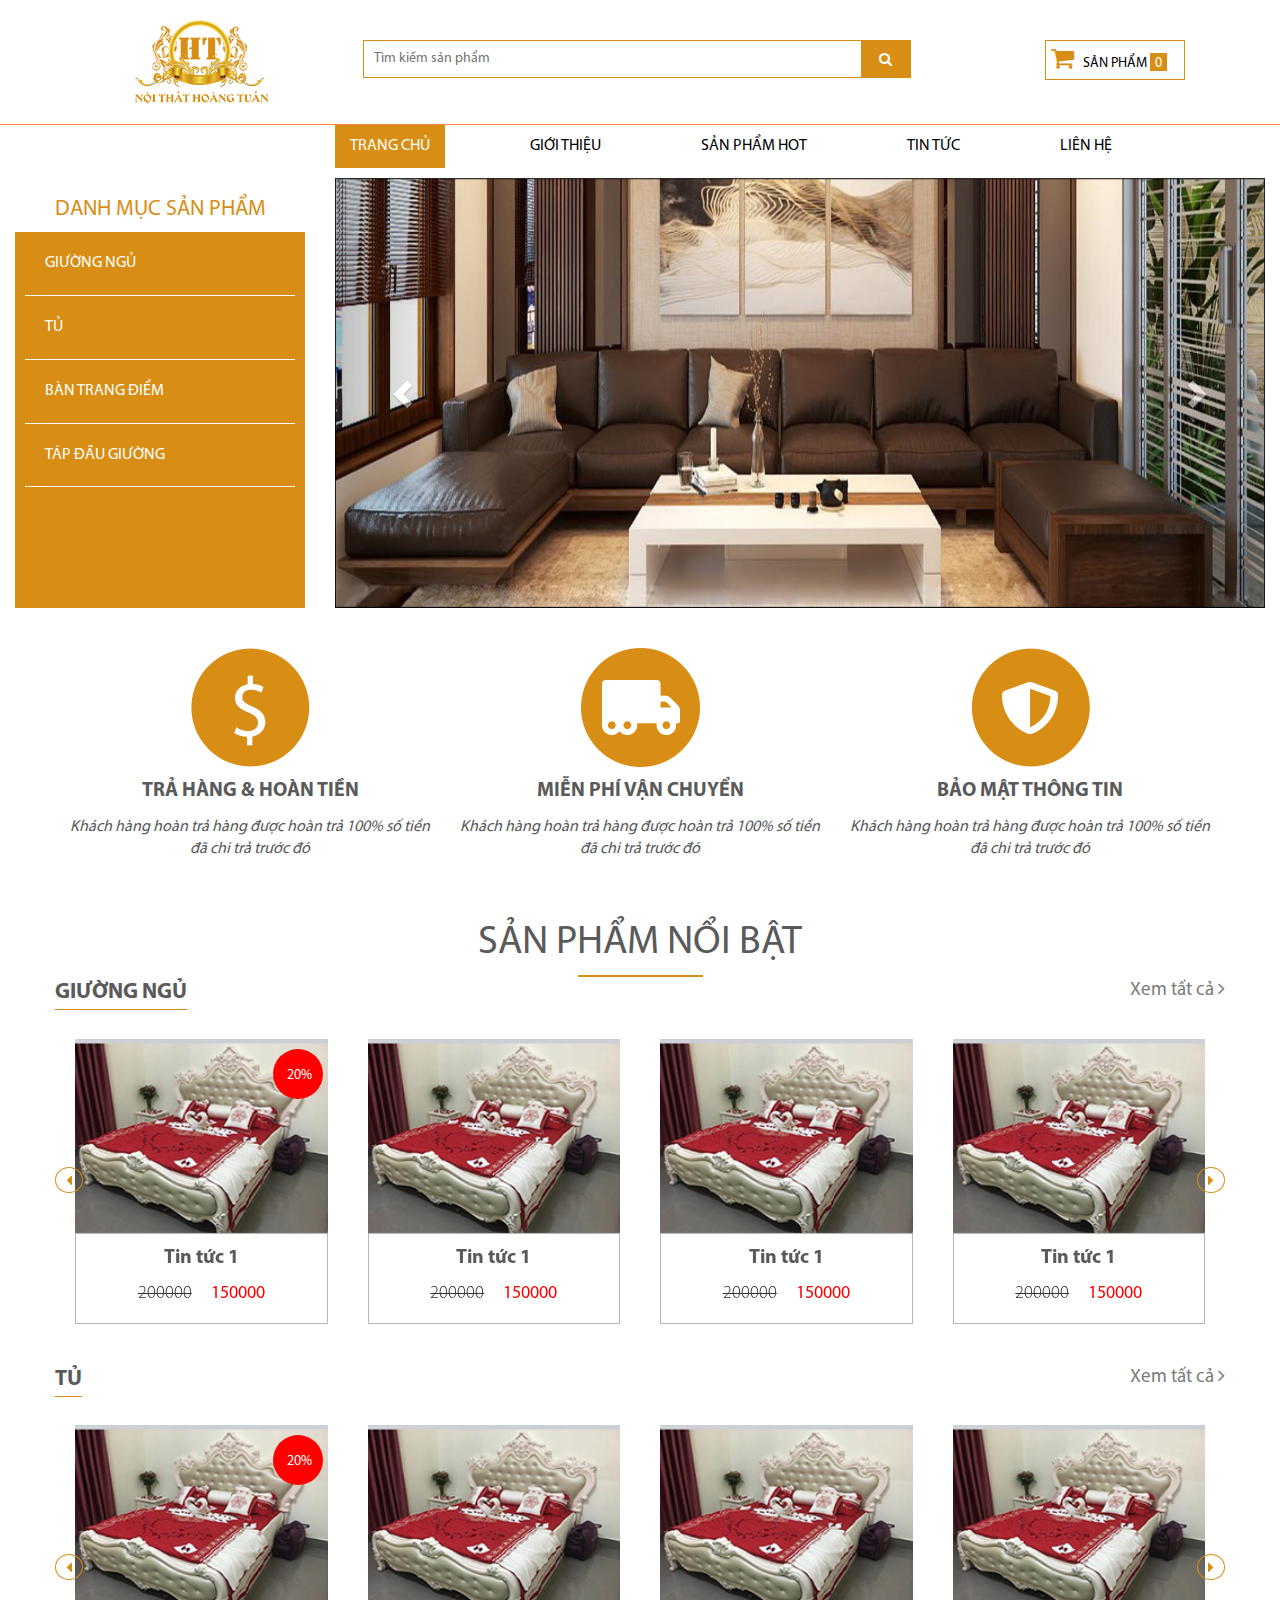
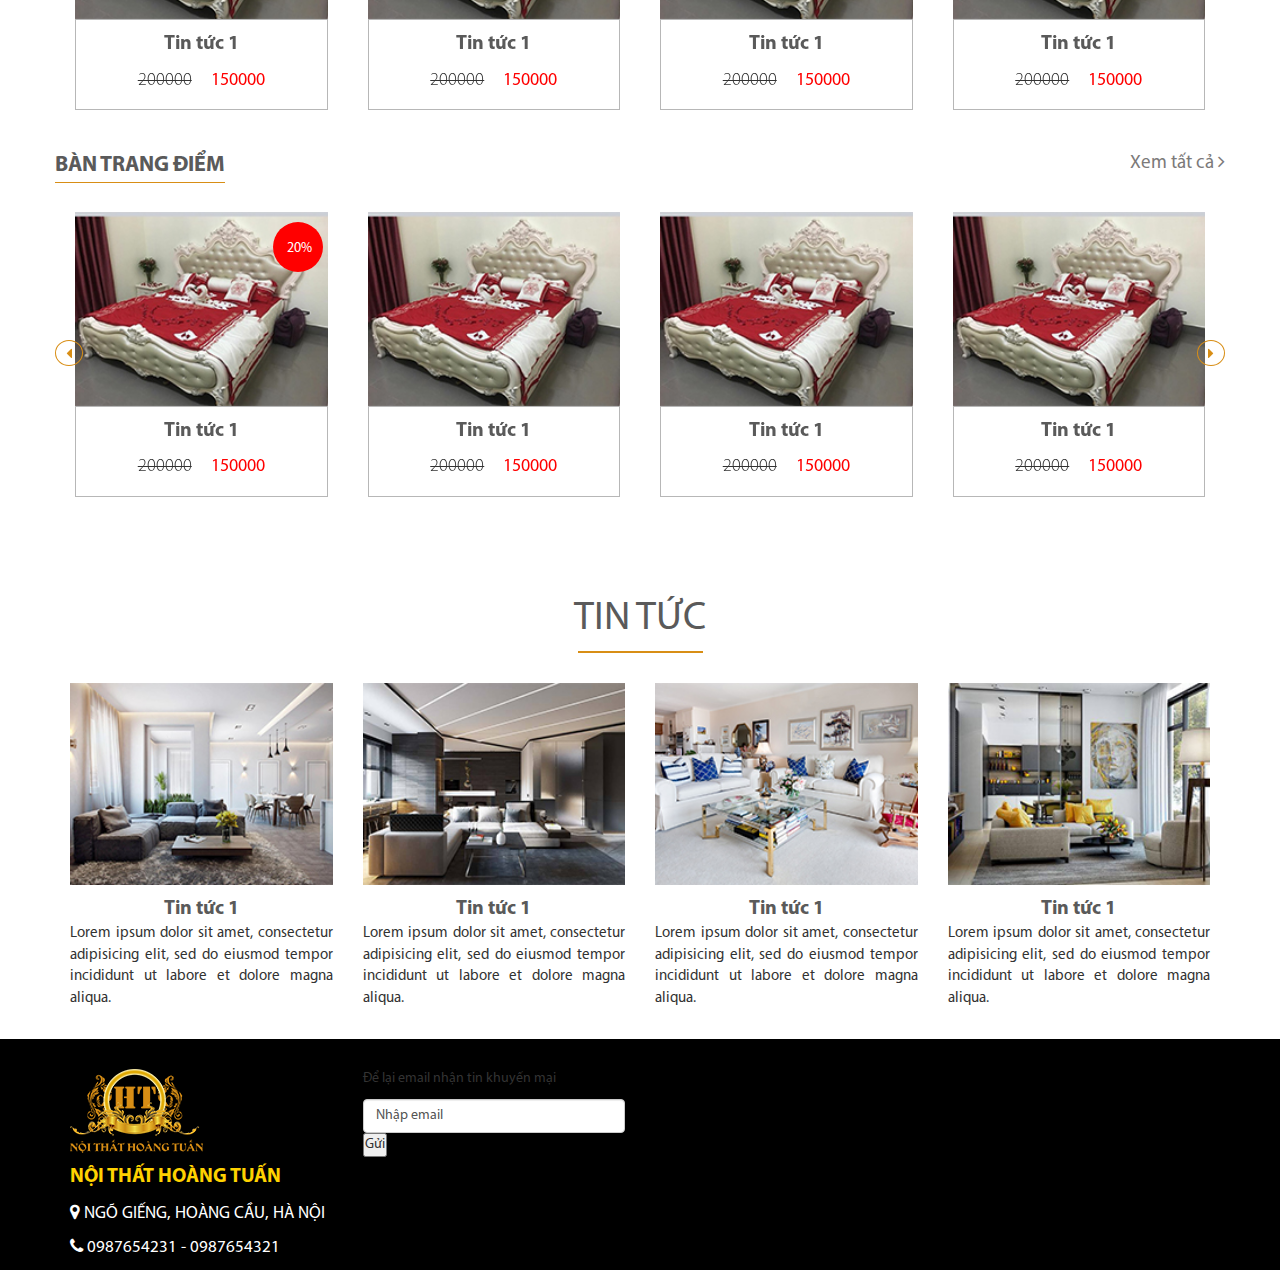
==== index.html @ 75bbe280 "first commit" ====
<html>

<head>
	<meta charset="utf-8" />
	<meta name="viewport" content="width=device-width, initial-scale=1">
	<title>Trang chủ</title>
    <!-- <link href="mmenu/jquery.mmenu.all.min.css" rel="stylesheet" /> -->
	<link rel="stylesheet" type="text/css" href="css/animate.css" />
    <link rel="stylesheet" type="text/css" href="css/owl.carousel.css" />
    <link rel="stylesheet" type="text/css" href="css/bootstrap.min.css" />
    <link rel="stylesheet" type="text/css" href="css/font-awesome.min.css" />
    <link rel="stylesheet" type="text/css" href="css/jquery.bxslider.css" />
    <link rel="stylesheet" type="text/css" href="css/jquery.fancybox.min.css" />
    <link rel="stylesheet" type="text/css" href="css/slick.css" />
    <link rel="stylesheet" type="text/css" href="css/style.css" />
    <link rel="stylesheet" type="text/css" href="css/cus.css" />
    <link rel="stylesheet" type="text/css" href="css/responsive.css" />
    <script src="js/jquery-2.1.4.min.js"></script>
    <script src="js/bootstrap.min.js"></script>
    <script src="js/owl.carousel.min.js"></script> 
    
    <script src="js/slick.min.js"></script>
    <script src="js/jquery.fancybox.min.js"></script>
    <script src="js/script.js"></script>
</head>

<body>
	<header id="header" class="">
        <div class="container">
            <div class="row">
                <div class="top_header">
                    <div class="col-md-3 col-xs-12 tac">
                        <a href="" title=""><img src="images/logo.jpg" class="logo-img" alt=""></a>
                    </div>
                    <div class="col-md-7 col-xs-12 box-search">
                        <div class="search-text" id="search_text">
                            <form action="" method="get" accept-charset="utf-8">
                                <div class="form-group">
                                    <input type="text" placeholder="Tìm kiếm sản phẩm" class="input-search text" name="txtSearch">
                                    <button type="submit" class="btn btn-search" id="search_btn" name=""><i class="fa fa-search"></i></button>
                                </div>
                            </form>
                        </div>
                    </div>
                    <div class="col-md-2 box-count-cart">
                        <div class="box-shopping-cart">
                            <a href="">
                                <span class="icon-cart"><i class="fa fa-shopping-cart"></i></span>
                                <span class="title-count-cart">&nbsp; Sản phẩm </span>
                                <span class="count-cart">&nbsp;0</span>
                            </a>
                        </div>
                    </div>
                </div>
            </div>            
        </div>
    </header><!-- /header -->
    <div class="menu-cate">
        <div class="top-menu">
            <div class="col-md-3"></div>
            <div class="col-md-9 menu">
                <ul class="navi">
                    <li class="active"><a href="">Trang chủ</a></li>
                    <li><a href="">Giới thiệu</a></li>
                    <li>
                        <a href="">Sản phẩm hot</a>
                            <ul class="vk-menu__child">                                
                            <li><a href="#">Thiết kế 1</a></li>
                            <li><a href="#">Thiết kế 1</a></li>
                            <li><a href="#">Thiết kế 1</a></li>                        
                        </ul>
                    </li>
                    <li><a href="">Tin tức</a></li>
                    <li><a href="">Liên hệ</a></li>
                </ul>
            </div>
        </div>
        <div class="bot-menu">
            <div class="col-md-3 hidden-xs hidden-sm">
                <h3 class="title-cate">Danh mục sản phẩm</h3>
                <div class="list-cate-home">
                    <ul>
                        <li><a href="">Giường ngủ</a></li>
                        <li><a href="">Tủ</a></li>
                        <li><a href="">Bàn trang điểm</a></li>
                        <li><a href="">Táp đầu giường</a></li>
                    </ul>
                </div>
            </div>    
            <div class="col-md-9 col-xs-12 slider">
                <div id="carousel-id" class="carousel slide" data-ride="carousel">
                    
                    <div class="carousel-inner">
                        <div class="item ">
                            <img  alt="Third slide" src="images/banner.jpg">
                            <!-- <div class="container">
                                <div class="carousel-caption">
                                    <h1>One more for good measure.</h1>
                                    <p>Cras justo odio, dapibus ac facilisis in, egestas eget quam. Donec id elit non mi porta gravida at eget metus. Nullam id dolor id nibh ultricies vehicula ut id elit.</p>
                                    <p><a class="btn btn-lg btn-primary" href="#" role="button">Browse gallery</a></p>
                                </div>
                            </div> -->
                        </div>
                        <div class="item active">
                            <img  alt="Third slide" src="images/banner.jpg">
                            <!-- <div class="container">
                                <div class="carousel-caption">
                                    <h1>One more for good measure.</h1>
                                    <p>Cras justo odio, dapibus ac facilisis in, egestas eget quam. Donec id elit non mi porta gravida at eget metus. Nullam id dolor id nibh ultricies vehicula ut id elit.</p>
                                    <p><a class="btn btn-lg btn-primary" href="#" role="button">Browse gallery</a></p>
                                </div>
                            </div> -->
                        </div>
                    </div>
                    <a class="left carousel-control" href="#carousel-id" data-slide="prev"><span class="glyphicon glyphicon-chevron-left"></span></a>
                    <a class="right carousel-control" href="#carousel-id" data-slide="next"><span class="glyphicon glyphicon-chevron-right"></span></a>
                </div>
            </div>    
        </div>
    </div>
    <div class="visible-xs visible-sm">
        <div class="vk-header__search">
            <div class="container">                
                <a href="#menuMobile" class="menu_Mobile" data-toggle="collapse" class="_btn d-lg-none menu_title"><i class="fa fa-bars"></i> Menu</a>
            </div>
        </div>
        <nav class="vk-header__menu-mobile">
            <ul class="vk-menu__mobile collapse" id="menuMobile">
                <li><a href="#">Trang chủ</a></li>
                <li>
                    <a href="#">Giới thiệu</a>
                    
                </li>
                <li>
                    <a href="#">Sản phẩm</a>
                    <a href="#menu2" data-toggle="collapse" class="_arrow-mobile"><i class="_icon fa fa-angle-down"></i></a>
                    <ul class="collapse" id="menu2">
                        <li><a href="#">Công trình 1</a></li>
                        <li><a href="#">Công trình 1</a></li>
                        <li><a href="#">Công trình 1</a></li>
                        <li><a href="#">Công trình 1</a></li>
                        <li><a href="#">Công trình 1</a></li>                        
                    </ul>
                </li>
                <li><a href="#">Tin tức</a></li>
                <li><a href="#">Liên hệ</a></li>
            </ul>
        </nav>        
    </div>
    
    <div class="slogan-home">
        <div class="container">
            <div class="row">
                <div class="col-md-4 col-xs-12">
                    <img src="images/dola.png" alt="">
                    <p class="name">Trả hàng & hoàn tiền</p>
                    <div class="des">Khách hàng hoàn trả hàng được hoàn trả 100% số tiền đã chi trả trước đó</div>
                </div>
                <div class="col-md-4 col-xs-12">
                    <img src="images/car.png" alt="">
                    <p class="name">Miễn phí vận chuyển</p>
                    <div class="des">Khách hàng hoàn trả hàng được hoàn trả 100% số tiền đã chi trả trước đó</div>
                </div>
                <div class="col-md-4 col-xs-12">
                    <img src="images/baove.jpg" alt="">
                    <p class="name">Bảo mật thông tin</p>
                    <div class="des">Khách hàng hoàn trả hàng được hoàn trả 100% số tiền đã chi trả trước đó</div>
                </div>
            </div>
        </div>
    </div>
    <div class="box-home">
        <div class="container">
            <div class="row">
                <h2 class="title_home">Sản phẩm nổi bật</h2>
                <div class="dongke"><span></span></div>
                <div class="list-cate-product">
                    <div class="box-cate">
                        <div class="top-box">
                            <div class="pull-left"><a href="" class="cate-name">Giường ngủ</a></div>
                            <div class="pull-right"><a href="" class="read-more">Xem tất cả <i class="fa fa-angle-right"></i></a></div>
                        </div>
                        <div class="list-product-item">
                            <div class="owl-carousel owl-theme owl-carousel-product owl-carousel-product1">
                                <div class="item">
                                    <a href="" title=""><img src="images/giuong1.jpg" alt="">
                                    </a>
                                    <div class="sale-of"><span>20%</span></div>
                                    <div class="footer-cate">
                                        <p class="name_product"><a href="" title="">Tin tức 1</a></p>
                                        <div class="price tac">
                                            <span class="price_old">200000</span>
                                            <span class="price_news">150000</span>
                                        </div>
                                    </div>
                                </div>
                                <div class="item">
                                    <a href="" title=""><img src="images/giuong1.jpg" alt="">
                                    </a>
                                    <div class="footer-cate">
                                        <p class="name_product"><a href="" title="">Tin tức 1</a></p>
                                        <div class="price tac">
                                            <span class="price_old">200000</span>
                                            <span class="price_news">150000</span>
                                        </div>
                                    </div>
                                </div>
                                <div class="item">
                                    <a href="" title=""><img src="images/giuong1.jpg" alt="">
                                    </a>
                                    <div class="footer-cate">
                                        <p class="name_product"><a href="" title="">Tin tức 1</a></p>
                                        <div class="price tac">
                                            <span class="price_old">200000</span>
                                            <span class="price_news">150000</span>
                                        </div>
                                    </div>
                                </div>
                                <div class="item">
                                    <a href="" title=""><img src="images/giuong1.jpg" alt="">
                                    </a>
                                    <div class="footer-cate">
                                        <p class="name_product"><a href="" title="">Tin tức 1</a></p>
                                        <div class="price tac">
                                            <span class="price_old">200000</span>
                                            <span class="price_news">150000</span>
                                        </div>
                                    </div>
                                </div>
                                <div class="item">
                                    <a href="" title=""><img src="images/giuong1.jpg" alt="">
                                    </a>
                                    <div class="footer-cate">
                                        <p class="name_product"><a href="" title="">Tin tức 1</a></p>
                                        <div class="price tac">
                                            <span class="price_old">200000</span>
                                            <span class="price_news">150000</span>
                                        </div>
                                    </div>
                                </div>
                                <div class="item">
                                    <a href="" title=""><img src="images/giuong1.jpg" alt="">
                                    </a>
                                    <div class="footer-cate">
                                        <p class="name_product"><a href="" title="">Tin tức 1</a></p>
                                        <div class="price tac">
                                            <span class="price_old">200000</span>
                                            <span class="price_news">150000</span>
                                        </div>
                                    </div>
                                </div>
                            </div>
                        </div>                        
                    </div>
                    <div class="box-cate">
                        <div class="top-box">
                            <div class="pull-left"><a href="" class="cate-name">Tủ</a></div>
                            <div class="pull-right"><a href="" class="read-more">Xem tất cả <i class="fa fa-angle-right"></i></a></div>
                        </div>
                        <div class="list-product-item">
                            <div class="owl-carousel owl-theme owl-carousel-product owl-carousel-product2">
                                <div class="item">
                                    <a href="" title=""><img src="images/giuong1.jpg" alt="">
                                    </a>
                                    <div class="sale-of"><span>20%</span></div>
                                    <div class="footer-cate">
                                        <p class="name_product"><a href="" title="">Tin tức 1</a></p>
                                        <div class="price tac">
                                            <span class="price_old">200000</span>
                                            <span class="price_news">150000</span>
                                        </div>
                                    </div>
                                </div>
                                <div class="item">
                                    <a href="" title=""><img src="images/giuong1.jpg" alt="">
                                    </a>
                                    <div class="footer-cate">
                                        <p class="name_product"><a href="" title="">Tin tức 1</a></p>
                                        <div class="price tac">
                                            <span class="price_old">200000</span>
                                            <span class="price_news">150000</span>
                                        </div>
                                    </div>
                                </div>
                                <div class="item">
                                    <a href="" title=""><img src="images/giuong1.jpg" alt="">
                                    </a>
                                    <div class="footer-cate">
                                        <p class="name_product"><a href="" title="">Tin tức 1</a></p>
                                        <div class="price tac">
                                            <span class="price_old">200000</span>
                                            <span class="price_news">150000</span>
                                        </div>
                                    </div>
                                </div>
                                <div class="item">
                                    <a href="" title=""><img src="images/giuong1.jpg" alt="">
                                    </a>
                                    <div class="footer-cate">
                                        <p class="name_product"><a href="" title="">Tin tức 1</a></p>
                                        <div class="price tac">
                                            <span class="price_old">200000</span>
                                            <span class="price_news">150000</span>
                                        </div>
                                    </div>
                                </div>
                                <div class="item">
                                    <a href="" title=""><img src="images/giuong1.jpg" alt="">
                                    </a>
                                    <div class="footer-cate">
                                        <p class="name_product"><a href="" title="">Tin tức 1</a></p>
                                        <div class="price tac">
                                            <span class="price_old">200000</span>
                                            <span class="price_news">150000</span>
                                        </div>
                                    </div>
                                </div>
                                <div class="item">
                                    <a href="" title=""><img src="images/giuong1.jpg" alt="">
                                    </a>
                                    <div class="footer-cate">
                                        <p class="name_product"><a href="" title="">Tin tức 1</a></p>
                                        <div class="price tac">
                                            <span class="price_old">200000</span>
                                            <span class="price_news">150000</span>
                                        </div>
                                    </div>
                                </div>
                            </div>
                        </div>                        
                    </div>
                    <div class="box-cate">
                        <div class="top-box">
                            <div class="pull-left"><a href="" class="cate-name">Bàn trang điểm</a></div>
                            <div class="pull-right"><a href="" class="read-more">Xem tất cả <i class="fa fa-angle-right"></i></a></div>
                        </div>
                        <div class="list-product-item">
                            <div class="owl-carousel owl-theme owl-carousel-product owl-carousel-product2">
                                <div class="item">
                                    <a href="" title=""><img src="images/giuong1.jpg" alt="">
                                    </a>
                                    <div class="sale-of"><span>20%</span></div>
                                    <div class="footer-cate">
                                        <p class="name_product"><a href="" title="">Tin tức 1</a></p>
                                        <div class="price tac">
                                            <span class="price_old">200000</span>
                                            <span class="price_news">150000</span>
                                        </div>
                                    </div>
                                </div>
                                <div class="item">
                                    <a href="" title=""><img src="images/giuong1.jpg" alt="">
                                    </a>
                                    <div class="footer-cate">
                                        <p class="name_product"><a href="" title="">Tin tức 1</a></p>
                                        <div class="price tac">
                                            <span class="price_old">200000</span>
                                            <span class="price_news">150000</span>
                                        </div>
                                    </div>
                                </div>
                                <div class="item">
                                    <a href="" title=""><img src="images/giuong1.jpg" alt="">
                                    </a>
                                    <div class="footer-cate">
                                        <p class="name_product"><a href="" title="">Tin tức 1</a></p>
                                        <div class="price tac">
                                            <span class="price_old">200000</span>
                                            <span class="price_news">150000</span>
                                        </div>
                                    </div>
                                </div>
                                <div class="item">
                                    <a href="" title=""><img src="images/giuong1.jpg" alt="">
                                    </a>
                                    <div class="footer-cate">
                                        <p class="name_product"><a href="" title="">Tin tức 1</a></p>
                                        <div class="price tac">
                                            <span class="price_old">200000</span>
                                            <span class="price_news">150000</span>
                                        </div>
                                    </div>
                                </div>
                                <div class="item">
                                    <a href="" title=""><img src="images/giuong1.jpg" alt="">
                                    </a>
                                    <div class="footer-cate">
                                        <p class="name_product"><a href="" title="">Tin tức 1</a></p>
                                        <div class="price tac">
                                            <span class="price_old">200000</span>
                                            <span class="price_news">150000</span>
                                        </div>
                                    </div>
                                </div>
                                <div class="item">
                                    <a href="" title=""><img src="images/giuong1.jpg" alt="">
                                    </a>
                                    <div class="footer-cate">
                                        <p class="name_product"><a href="" title="">Tin tức 1</a></p>
                                        <div class="price tac">
                                            <span class="price_old">200000</span>
                                            <span class="price_news">150000</span>
                                        </div>
                                    </div>
                                </div>
                            </div>
                        </div>                        
                    </div>
                </div>
            </div>
        </div>
    </div>
    <div class="box-home">
        <div class="container">
            <div class="row">
                <h2 class="title_home">Tin tức</h2>
                <div class="dongke"><span></span></div>
                <div class="list-news">
                    <div class="col-md-3">
                        <a href=""><img src="images/news1.jpg" alt="" class="img-avatar"></a>
                        <div class="name_product"><a href="" title="">Tin tức 1</a></div>
                        <div class="des-news">Lorem ipsum dolor sit amet, consectetur adipisicing elit, sed do eiusmod
                        tempor incididunt ut labore et dolore magna aliqua.  </div>
                    </div>
                    <div class="col-md-3">
                        <a href=""><img src="images/news2.jpg" alt="" class="img-avatar"></a>
                        <div class="name_product"><a href="" title="">Tin tức 1</a></div>
                        <div class="des-news">Lorem ipsum dolor sit amet, consectetur adipisicing elit, sed do eiusmod
                        tempor incididunt ut labore et dolore magna aliqua.  </div>
                    </div>
                    <div class="col-md-3">
                        <a href=""><img src="images/news3.jpg" alt="" class="img-avatar"></a>
                        <div class="name_product"><a href="" title="">Tin tức 1</a></div>
                        <div class="des-news">Lorem ipsum dolor sit amet, consectetur adipisicing elit, sed do eiusmod
                        tempor incididunt ut labore et dolore magna aliqua.  </div>
                    </div>
                    <div class="col-md-3">
                        <a href=""><img src="images/news4.jpg" alt="" class="img-avatar"></a>
                        <div class="name_product"><a href="" title="">Tin tức 1</a></div>
                        <div class="des-news">Lorem ipsum dolor sit amet, consectetur adipisicing elit, sed do eiusmod
                        tempor incididunt ut labore et dolore magna aliqua.  </div>
                    </div>
                </div>
            </div>
        </div>
    </div>
    <footer>
        <div class="container">
            <div class="row"> 
                <div class="col-md-3 col-xs-12">
                    <a href="" title=""><img src="images/logofooter.png" alt=""></a>
                    <p class="company-name">Nội thất Hoàng Tuấn</p>
                    <p class="info-company"><i class="fa fa-map-marker"></i> Ngõ Giếng, Hoàng Cầu, Hà Nội</p>
                    <p class="info-company"><i class="fa fa-phone"></i> 0987654231 - 0987654321</p>
                </div>
                <div class="col-md-3 col-xs-12">
                    <p>Để lại email nhận tin khuyến mại</p>
                    <form action="" method="post" accept-charset="utf-8">
                        <input type="text" value="Nhập email" class="form-control" name="email">
                        <button type="submit">Gửi</button>
                    </form>
                </div>               
            </div>
        </div>
    </footer>

    
</body>

</html>
---- css/style.css ----
*{padding:0;margin:0;}

a:hover{text-decoration:none !important}
ul li{list-style: none;}
.clear{
	clear: both;
}

body{
	font-family: 'MyriaR';
	font-size: 14px;
}
a:hover {
    text-decoration: none !important;
}
.pdl-0{
	padding-left: 0px !important;
}
.pdr-0{
	padding-right: 0px !important;
}
.pdt-10{
	padding-top: 10px;
}
.tac{
	text-align: center;
}
@font-face {
    font-family: 'MyriaR';
    src: url('../fonts/MyriadPro-Regular.otf');
    font-style: normal;
}
@font-face {
    font-family: 'MyriaB';
    src: url('../fonts/MyriadPro-Bold.otf'); 
}
@font-face {
    font-family: 'MyriaL';
    src: url('../fonts/MyriadPro-Light.otf'); 
}
@font-face {
    font-family: 'MyriaS';
    src: url('../fonts/MyriadPro-Semibold.otf'); 
}
@font-face {
    font-family: 'MyriaI';
    src: url('../fonts/MyriadWebPro-Italic.ttf'); 
}
header{
	width: 100%;
	float: left;
}
header{
	border-bottom: 1px solid #fc8643;
	padding-bottom: 20px;
}
.top_header{
	width: 100%;
	float: left;
	margin-top: 20px;
}
.box-search, .box-count-cart{
	margin-top: 20px;
}

.input-search{
	width: 500px;
	height: 38px;
	border:1px solid #d88e15;
	padding-left: 10px;
}
#search_btn{
	height: 38px;
	color: #fff;
	background: #d88e15;
	width: 50px;
	border:none;
	border-radius: 0px !important;
	margin-left: -5px;
	border:1px solid #d88e15;
}
.box-shopping-cart{
	border:1px solid #d88e15;
	padding: 5px;
	width: 140px;
}
.title-count-cart{
	text-transform: uppercase;
	color: #000;
}
.icon-cart{
	color: #d88e15;
	font-size: 25px;
}
.count-cart{
	color: #fff;
	background: #d88e15;
	padding: 3px 5px 0px 2px;
}
.vk-menu__child{
	display: none;
	position: absolute;
    top: 42px;
    left: 0px;
    width: 215px;
    background: #d88e15;
}
.vk-menu__child > li{
	padding-bottom: 8px;
	margin-top: 5px;
	padding-left: 20px;
	border-bottom: 1px solid #fff;
}
.menu .navi li:hover > ul.vk-menu__child {
    display: block;
    z-index: 9999;
}
.menu .navi li > ul.vk-menu__child > li:hover > a{
	color: #fff;
}
.vk-menu__child a{
	font-size: 16px !important;
	font-family: MyriaR !important;
}
.content-home{
	margin-top: 30px;
	width: 100%;
	float: left;
	text-align: center;
}

.vk-header__search {
    text-align: right;
}
.vk-menu__mobile {
    border-top: 3px solid white;
    padding: 0px 0px;
    text-transform: uppercase;
    background: #2a64b6;
}
.vk-menu__mobile li {
    position: relative;
}
.vk-menu__mobile li a {
    border-top: 1px solid rgba(255, 255, 255, 0.3);
    padding: 10px 15px;
    display: block;
    width: 100%;
    color: #fff;
}
.vk-menu__mobile li a._arrow-mobile {
    position: absolute;
    right: 0;
    top: 0;
    width: 50px;
    height: 42px;
    border-left: 1px solid rgba(255, 255, 255, 0.3);
    border-top: none;
    display: -webkit-box;
    display: -ms-flexbox;
    display: flex;
    -webkit-box-align: center;
    -ms-flex-align: center;
    align-items: center;
    -webkit-box-pack: center;
    -ms-flex-pack: center;
    justify-content: center;
}
.menu_Mobile{
	font-size: 18px;
}
.menu-cate, .top-menu{
	width: 100%;
	float: left;
}
.navi{
	width: 100%;
	float: left;
}
.menu ul.navi > li {
    float: left;
    position: relative;
    margin-right: 70px;
    padding: 10px 15px;

    /* padding: 10px; */
}
.menu ul.navi > li.active{
	background: #d88e15;
}
.menu ul.navi > li.active a{
	
	color: #fff;
}
.menu ul.navi > li a {
    color: #000;
    text-transform: uppercase;
    font-size: 16px;
    font-family: MyriaR;
    /*padding-right: 15px;*/
    /* line-height: 30px; */
}
.menu ul.navi > li:hover{
	background: #d88e15;
}
.menu ul.navi > li:hover a{
	color: #fff;
}
.bot-menu{
	width: 100%;
	float: left;
}
.title-cate{
	color: #d88e15;
	text-transform: uppercase;
	font-size: 22px;
	text-align: center;
}
.list-cate-home{
	background: #d88e15;
	height: 376px;
}
.list-cate-home > ul{
	padding-left: 10px;
	padding-right: 10px;
	padding-bottom: 30px;
	margin-bottom: 0px;
}
.list-cate-home > ul > li{
	padding-top: 20px;
	padding-bottom: 20px;
	padding-left: 20px;
	border-bottom: 1px solid #fff;
}
.list-cate-home > ul > li > a{
	color: #fff;
	text-transform: uppercase;
	font-size: 16px;

}
.list-cate-home > ul > li:hover{
	background: #f1b908;
}
.slider{
	height: 430px;
}
.slider img{
	width: 100%;
	height: 100% !important;
}
.slogan-home{
	width: 100%;
	float: left;
	margin-top: 40px;
	text-align: center;
}
.slogan-home .name{
	font-family: MyriaB;
	font-size: 20px;
	text-transform: uppercase;
	color: #5a5a5a;
	margin-top: 10px;
}
.slogan-home .des{
	font-size: 16px;
	color: #5a5a5a;
	font-style: italic;
}
.box-home{
	width: 100%;
	float: left;
	margin-top: 40px;
}
.box-cate{
	margin-bottom: 40px;
	width: 100%;
	float: left;
}
.title_home {
    font-size: 40px;
    font-family: MyriaR;
    text-transform: uppercase;
    color: #5a5a5a;
    text-align: center;
}
.dongke {
    width: 100%;
    float: left;
}
.dongke span {
    width: 125px;
    height: 2px;
    background: #d88e15;
    margin: 0 auto;
    display: block;
}
.list-cate-product, .top-box,.list-product-item{
	width: 100%;
	float: left;
}
.top-box{
	margin-bottom: 30px;
}
.cate-name{
	font-size: 22px;
	text-transform: uppercase;
	font-family: MyriaB;
	color: #5a5a5a;
	border-bottom: 1px solid #d88e15;
	padding-bottom: 5px;
}
.read-more{
	font-size: 19px;
	color: #7c7a7a;
}
.name_product{
	font-family: MyriaB;
	font-size: 20px;
	text-align: center;
	padding-top: 10px;
}
.name_product a{
	color: #5a5a5a;
}
.price{
	font-size: 18px;
	padding-bottom: 15px;
}
.price_old{
	font-family: MyriaL;
	margin-right: 15px;
	text-decoration: line-through;
}
.footer-cate{
	border: 1px solid #b7b7b7;
}
.price_news{
	color: red;
}
.owl-carousel-product .item{
	margin-left: 20px;
	margin-right: 20px;
	position: relative;
}
.sale-of{
	position: absolute;
	right: 5;
	top:10;

}
.sale-of span{
	background: red;
	color: #fff;
	border-radius: 50%;
	padding-top: 17px;
	padding-left: 14px;
	width: 50px;
	height: 50px;
	display: block;
}
.owl-carousel-product .owl-controls .owl-nav .owl-prev {
    display: inline-block;
    position: absolute;
    top: 50%;
    margin-top: -14px;
    left: 0px;
    margin-left: 0px;
}
.owl-carousel-product .owl-controls .owl-nav .owl-next {
    display: inline-block;
    position: absolute;
    top: 50%;
    margin-top: -14px;
    right: 0px;
    margin-right: 0px;
}
.owl-carousel-product .owl-controls .owl-nav .owl-next i, .owl-carousel-product .owl-controls .owl-nav .owl-prev {
    border: 1px solid #d88e15;
    border-radius: 50%;
    padding: 4px 10px;
    color: #d88e15;
    font-size: 16px;
}
.list-news{
	width: 100%;
	float: left;
	margin-top: 30px;
	margin-bottom: 30px;
}
.des-news{
	font-size: 15px;
	text-align: justify;
}
.img-avatar{
	width: 100%;

}
footer{
	width: 100%;
	float: left;
	background: #000;
	padding-top: 30px;
}
.company-name{
	font-size: 20px;
	text-transform: uppercase;
	font-family: MyriaB;
	color: #ffd200;
	margin-top: 10px;
}
.info-company{
	color: #fff;
	font-size: 17px;
	text-transform: uppercase;
}
---- css/cus.css ----
/*.slider-category h1{
	margin-top: 0px;
	font-size: 22px;
	text-transform: uppercase;
}*/
.owl-carousel-category .item{
	margin-left: 10px;
	margin-right: 10px;

}
.owl-carousel-category .owl-prev {
    position: absolute;
    right: 25px;
    top: -25px;
}
.owl-carousel-category .owl-next {
    position: absolute;
    right: 10px;
    top: -25px;
}
.owl-carousel-category a{
	color: #B88918;
}
.owl-carousel-category a:hover{
	color: #fff;
}
.owl-carousel-category .owl-next i, .owl-carousel-category .owl-prev i{
	font-size: 26px;
}
.vk-menu__mobile li {
    position: relative;
}
.vk-menu__mobile li a._arrow-mobile {
    position: absolute;
    right: 0;
    top: 0;
    width: 50px;
    height: 42px;
    border-left: 1px solid rgba(255, 255, 255, 0.3);
    border-top: none;
    display: -webkit-box;
    display: -ms-flexbox;
    display: flex;
    -webkit-box-align: center;
    -ms-flex-align: center;
    align-items: center;
    -webkit-box-pack: center;
    -ms-flex-pack: center;
    justify-content: center;
}
---- css/responsive.css ----
@media (max-width: 767px){
	

}
@media (min-width: 768px) {
	
}
@media (min-width: 768px) and (max-width: 999px){
	
}
@media (min-width: 1000px) {
	
}
@media (min-width: 1200px){
	
}
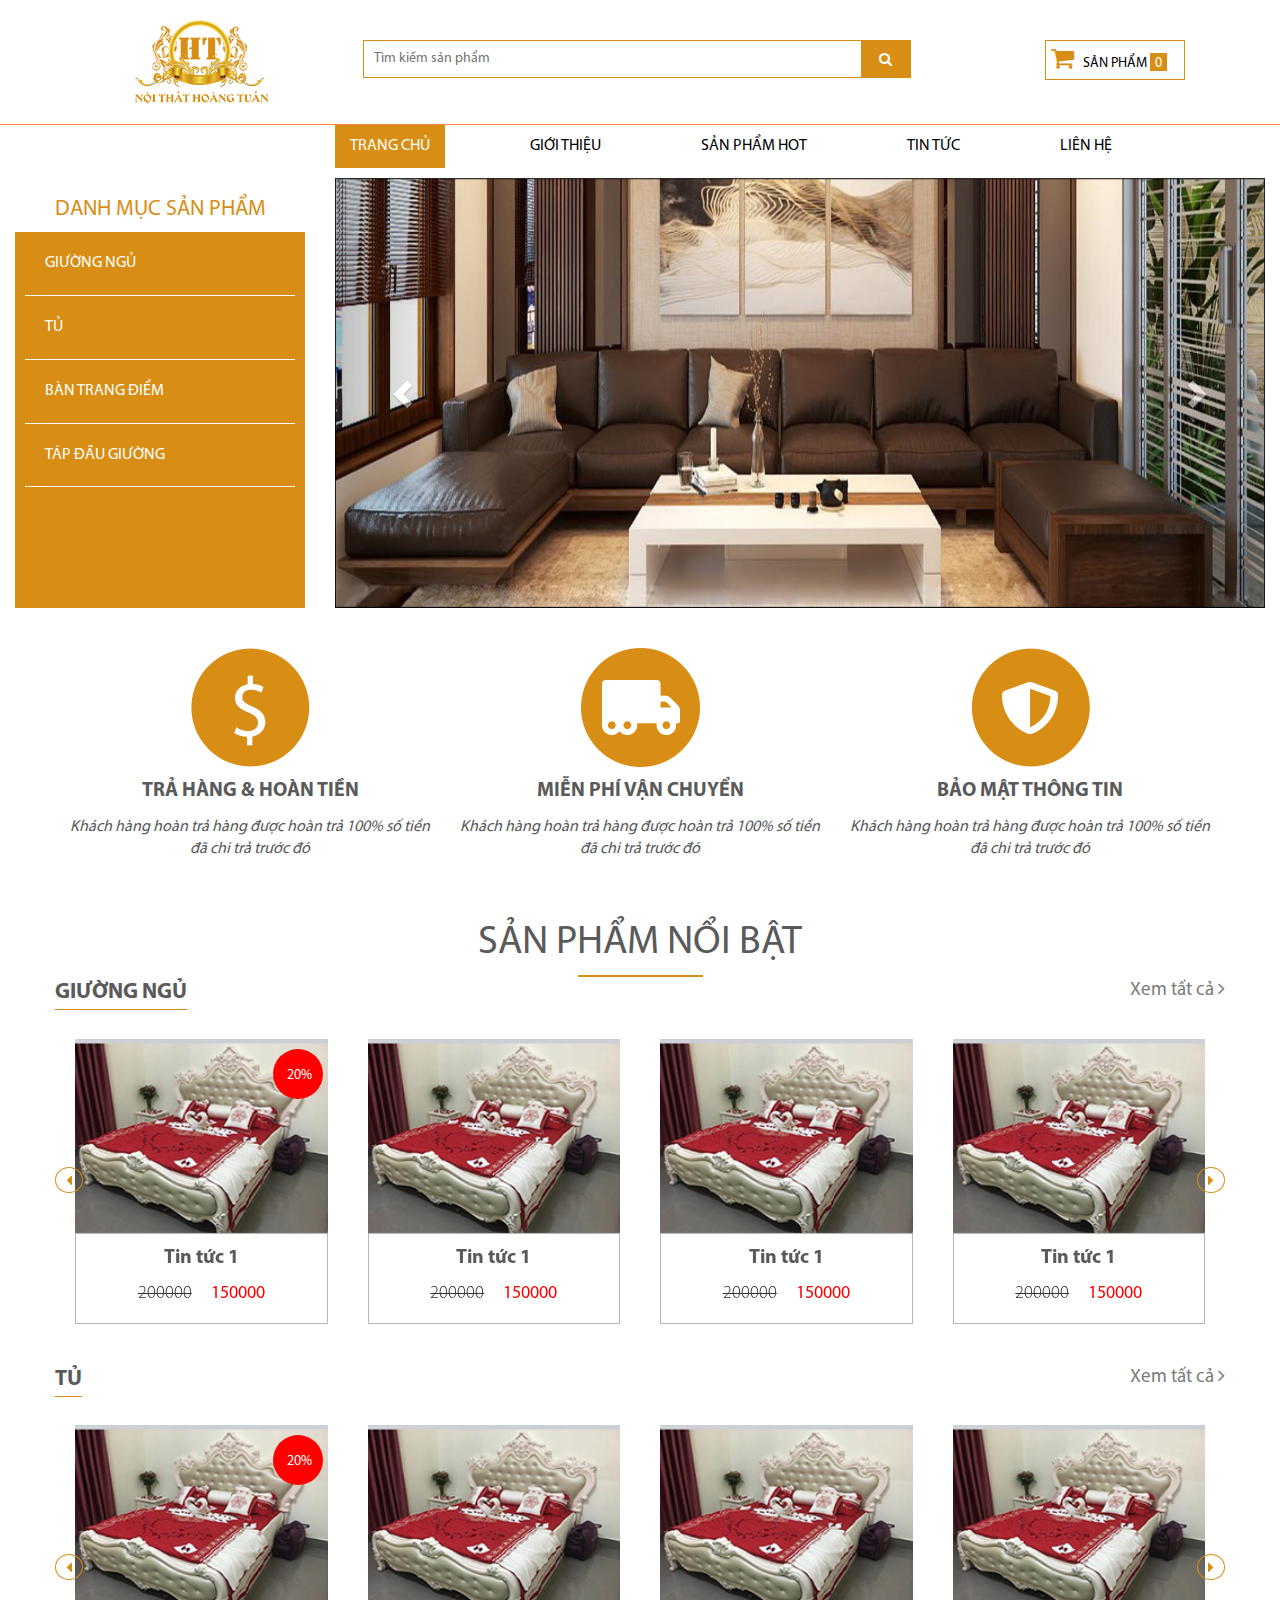
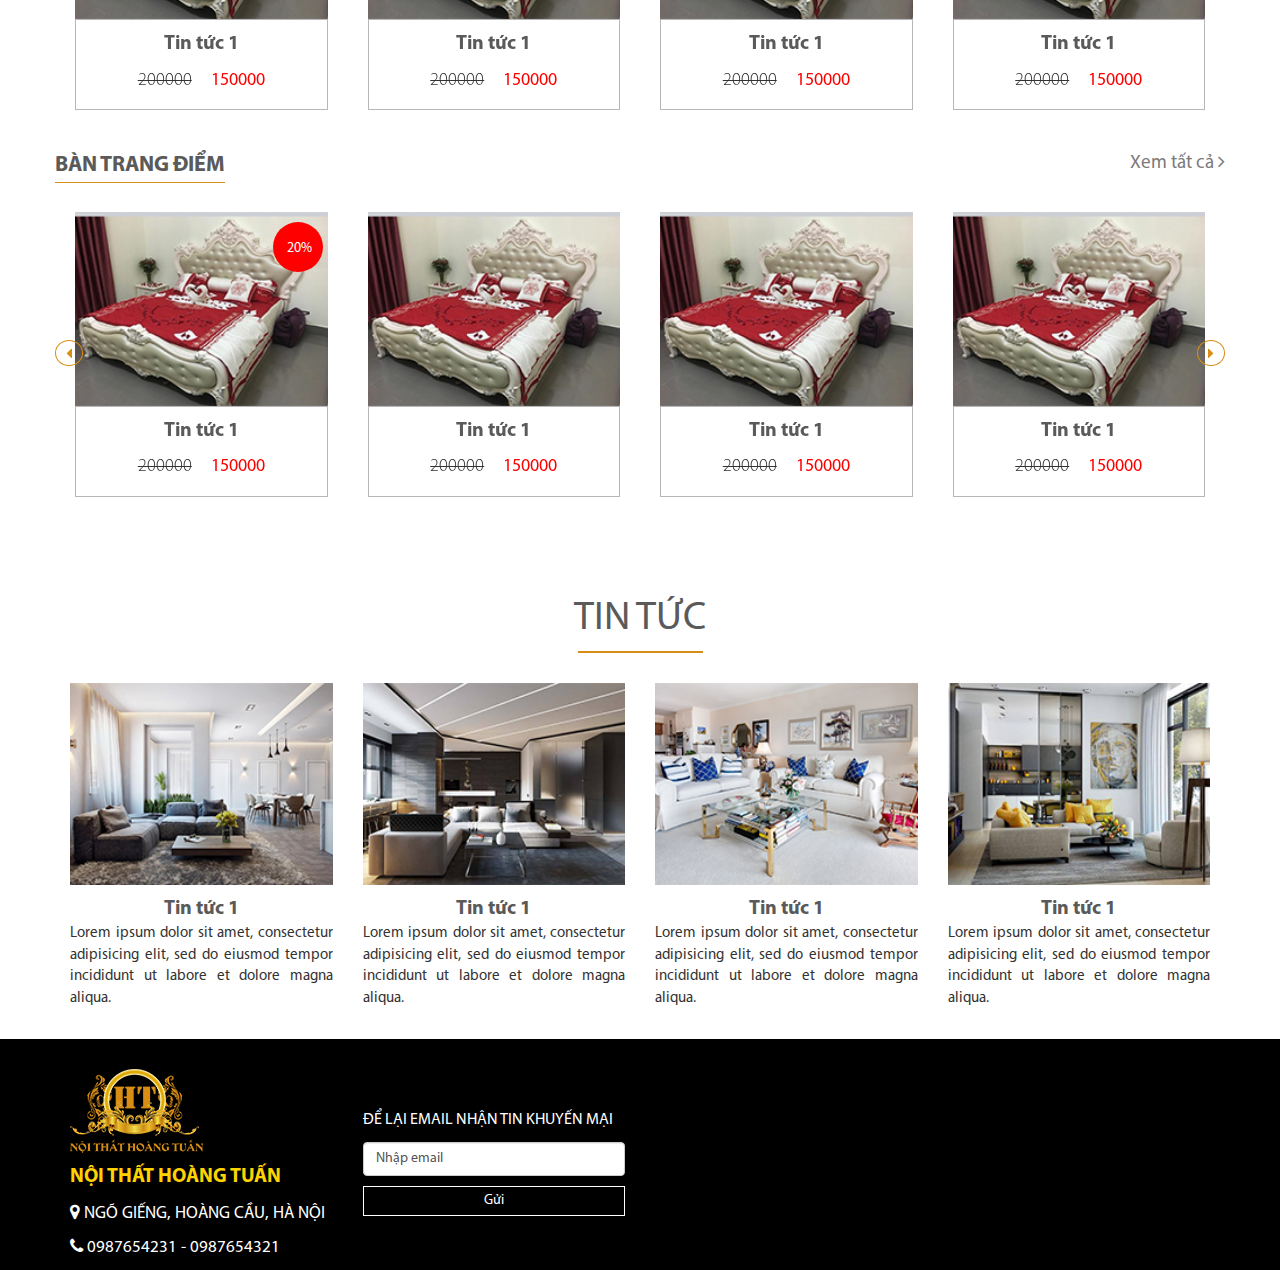
==== commit b626e693: "a" ====
--- a/index.html
+++ b/index.html
@@ -453,11 +453,11 @@
                     <p class="info-company"><i class="fa fa-map-marker"></i> Ngõ Giếng, Hoàng Cầu, Hà Nội</p>
                     <p class="info-company"><i class="fa fa-phone"></i> 0987654231 - 0987654321</p>
                 </div>
-                <div class="col-md-3 col-xs-12">
-                    <p>Để lại email nhận tin khuyến mại</p>
+                <div class="col-md-3 col-xs-12 news-letter">
+                    <p class="title-newsletter">Để lại email nhận tin khuyến mại</p>
                     <form action="" method="post" accept-charset="utf-8">
                         <input type="text" value="Nhập email" class="form-control" name="email">
-                        <button type="submit">Gửi</button>
+                        <button type="submit" class="btn-newsletter">Gửi</button>
                     </form>
                 </div>               
             </div>
--- a/css/style.css
+++ b/css/style.css
@@ -412,4 +412,18 @@
 	color: #fff;
 	font-size: 17px;
 	text-transform: uppercase;
+}
+.btn-newsletter{
+	width: 100%;
+	margin-top: 10px;
+	background: #000;
+	border:1px solid #fff;
+	color: #fff;
+	height: 30px;
+}
+.news-letter{
+	margin-top: 40px;
+}
+.title-newsletter{
+	color: #fff; text-transform: uppercase; font-size: 16px
 }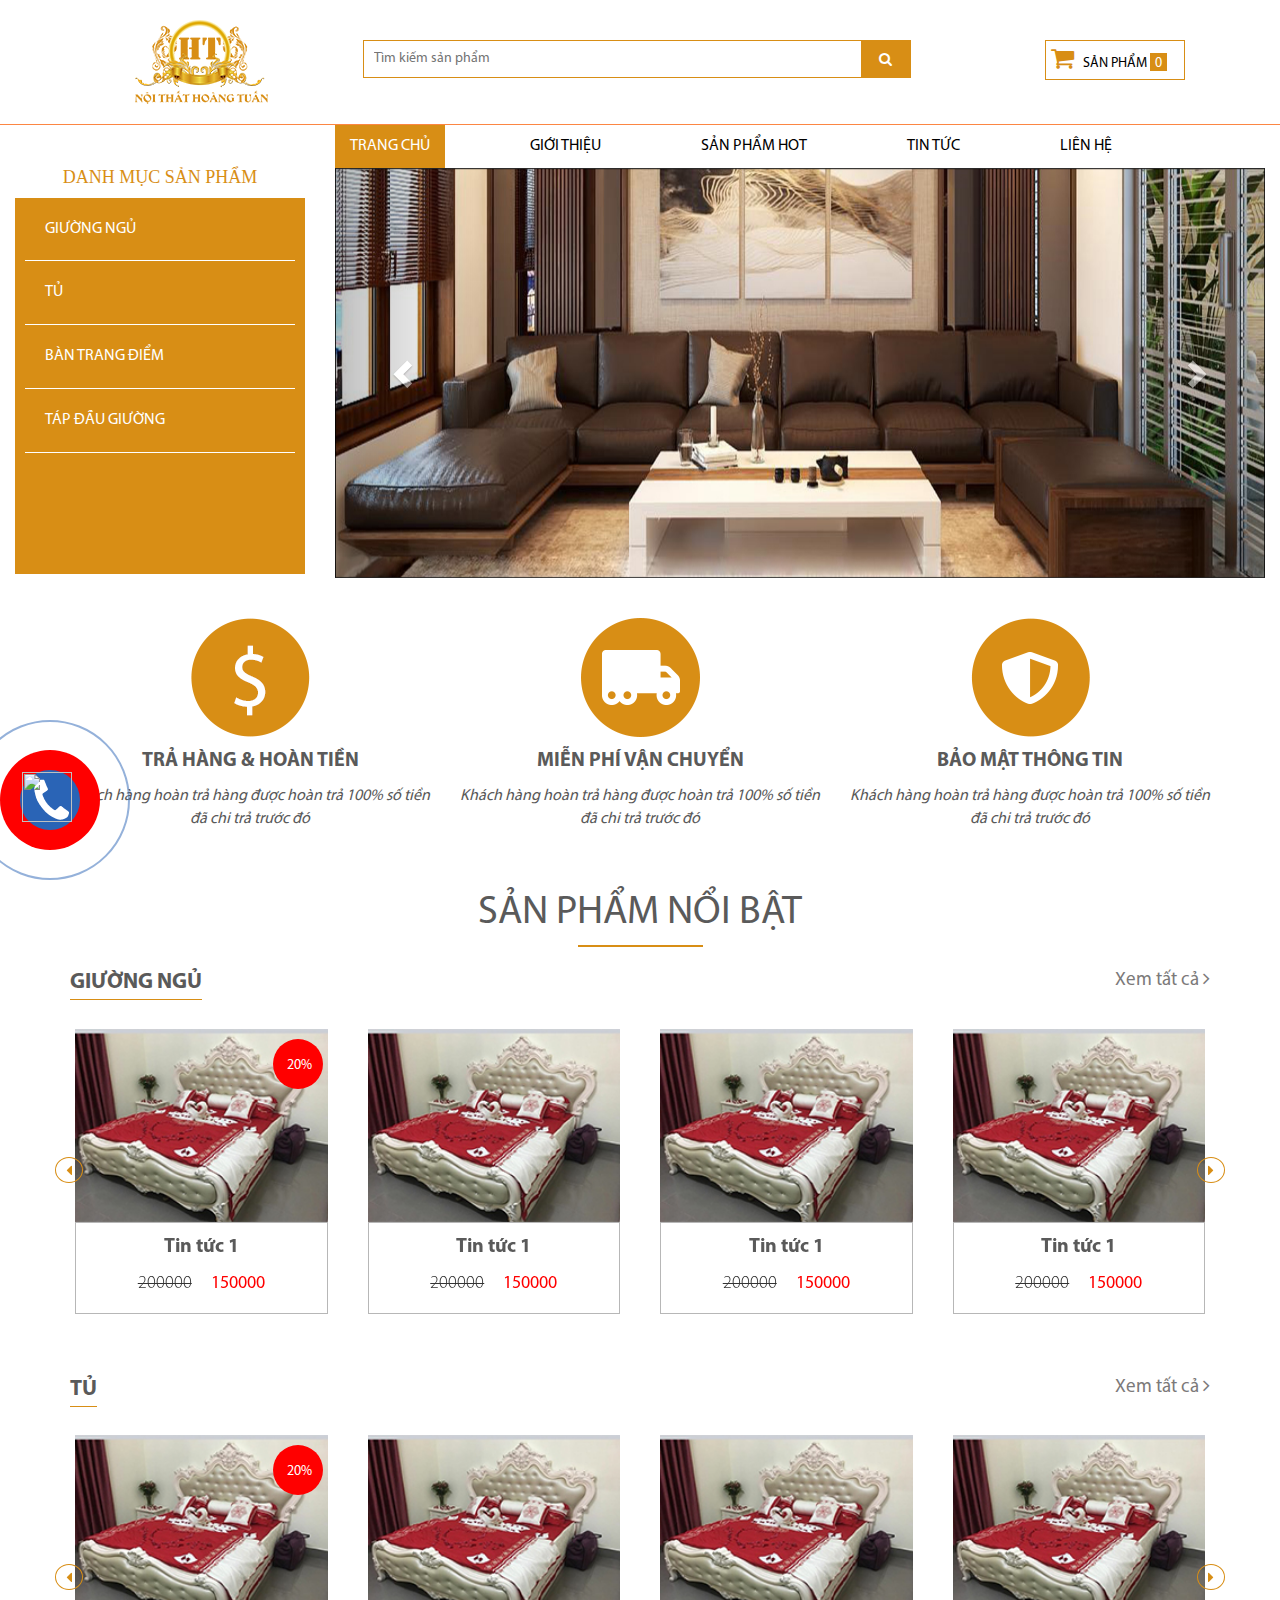
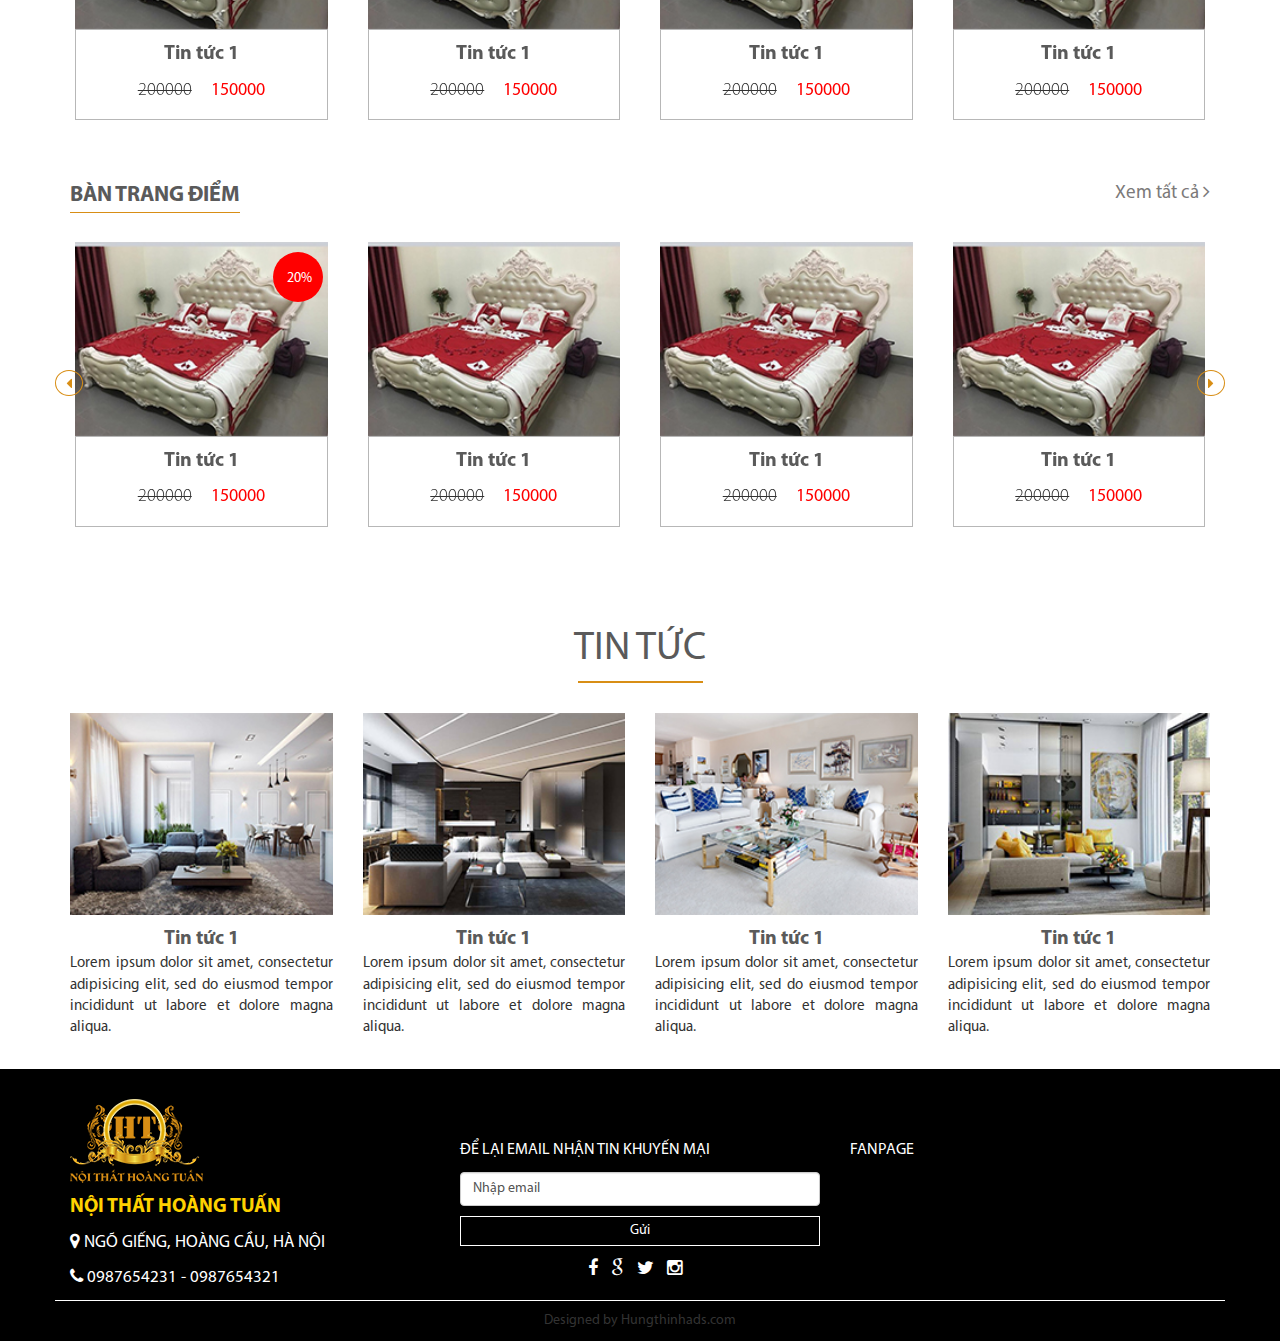
==== commit 91be3d71: "a" ====
--- a/index.html
+++ b/index.html
@@ -15,6 +15,7 @@
     <link rel="stylesheet" type="text/css" href="css/style.css" />
     <link rel="stylesheet" type="text/css" href="css/cus.css" />
     <link rel="stylesheet" type="text/css" href="css/responsive.css" />
+    <link rel="stylesheet" type="text/css" href="css/phone.css" />
     <script src="js/jquery-2.1.4.min.js"></script>
     <script src="js/bootstrap.min.js"></script>
     <script src="js/owl.carousel.min.js"></script> 
@@ -42,7 +43,7 @@
                             </form>
                         </div>
                     </div>
-                    <div class="col-md-2 box-count-cart">
+                    <div class="col-md-2 box-count-cart col-xs-12">
                         <div class="box-shopping-cart">
                             <a href="">
                                 <span class="icon-cart"><i class="fa fa-shopping-cart"></i></span>
@@ -55,70 +56,7 @@
             </div>            
         </div>
     </header><!-- /header -->
-    <div class="menu-cate">
-        <div class="top-menu">
-            <div class="col-md-3"></div>
-            <div class="col-md-9 menu">
-                <ul class="navi">
-                    <li class="active"><a href="">Trang chủ</a></li>
-                    <li><a href="">Giới thiệu</a></li>
-                    <li>
-                        <a href="">Sản phẩm hot</a>
-                            <ul class="vk-menu__child">                                
-                            <li><a href="#">Thiết kế 1</a></li>
-                            <li><a href="#">Thiết kế 1</a></li>
-                            <li><a href="#">Thiết kế 1</a></li>                        
-                        </ul>
-                    </li>
-                    <li><a href="">Tin tức</a></li>
-                    <li><a href="">Liên hệ</a></li>
-                </ul>
-            </div>
-        </div>
-        <div class="bot-menu">
-            <div class="col-md-3 hidden-xs hidden-sm">
-                <h3 class="title-cate">Danh mục sản phẩm</h3>
-                <div class="list-cate-home">
-                    <ul>
-                        <li><a href="">Giường ngủ</a></li>
-                        <li><a href="">Tủ</a></li>
-                        <li><a href="">Bàn trang điểm</a></li>
-                        <li><a href="">Táp đầu giường</a></li>
-                    </ul>
-                </div>
-            </div>    
-            <div class="col-md-9 col-xs-12 slider">
-                <div id="carousel-id" class="carousel slide" data-ride="carousel">
-                    
-                    <div class="carousel-inner">
-                        <div class="item ">
-                            <img  alt="Third slide" src="images/banner.jpg">
-                            <!-- <div class="container">
-                                <div class="carousel-caption">
-                                    <h1>One more for good measure.</h1>
-                                    <p>Cras justo odio, dapibus ac facilisis in, egestas eget quam. Donec id elit non mi porta gravida at eget metus. Nullam id dolor id nibh ultricies vehicula ut id elit.</p>
-                                    <p><a class="btn btn-lg btn-primary" href="#" role="button">Browse gallery</a></p>
-                                </div>
-                            </div> -->
-                        </div>
-                        <div class="item active">
-                            <img  alt="Third slide" src="images/banner.jpg">
-                            <!-- <div class="container">
-                                <div class="carousel-caption">
-                                    <h1>One more for good measure.</h1>
-                                    <p>Cras justo odio, dapibus ac facilisis in, egestas eget quam. Donec id elit non mi porta gravida at eget metus. Nullam id dolor id nibh ultricies vehicula ut id elit.</p>
-                                    <p><a class="btn btn-lg btn-primary" href="#" role="button">Browse gallery</a></p>
-                                </div>
-                            </div> -->
-                        </div>
-                    </div>
-                    <a class="left carousel-control" href="#carousel-id" data-slide="prev"><span class="glyphicon glyphicon-chevron-left"></span></a>
-                    <a class="right carousel-control" href="#carousel-id" data-slide="next"><span class="glyphicon glyphicon-chevron-right"></span></a>
-                </div>
-            </div>    
-        </div>
-    </div>
-    <div class="visible-xs visible-sm">
+    <div class="visible-xs visible-sm menu-mobile">
         <div class="vk-header__search">
             <div class="container">                
                 <a href="#menuMobile" class="menu_Mobile" data-toggle="collapse" class="_btn d-lg-none menu_title"><i class="fa fa-bars"></i> Menu</a>
@@ -147,6 +85,99 @@
             </ul>
         </nav>        
     </div>
+    <div class="slider-mobile visible-xs">
+        <div id="carousel-id" class="carousel slide" data-ride="carousel">
+                    
+            <div class="carousel-inner">
+                <div class="item ">
+                    <img  alt="Third slide" src="images/banner.jpg">
+                    <!-- <div class="container">
+                        <div class="carousel-caption">
+                            <h1>One more for good measure.</h1>
+                            <p>Cras justo odio, dapibus ac facilisis in, egestas eget quam. Donec id elit non mi porta gravida at eget metus. Nullam id dolor id nibh ultricies vehicula ut id elit.</p>
+                            <p><a class="btn btn-lg btn-primary" href="#" role="button">Browse gallery</a></p>
+                        </div>
+                    </div> -->
+                </div>
+                <div class="item active">
+                    <img  alt="Third slide" src="images/banner.jpg">
+                    <!-- <div class="container">
+                        <div class="carousel-caption">
+                            <h1>One more for good measure.</h1>
+                            <p>Cras justo odio, dapibus ac facilisis in, egestas eget quam. Donec id elit non mi porta gravida at eget metus. Nullam id dolor id nibh ultricies vehicula ut id elit.</p>
+                            <p><a class="btn btn-lg btn-primary" href="#" role="button">Browse gallery</a></p>
+                        </div>
+                    </div> -->
+                </div>
+            </div>
+            <a class="left carousel-control" href="#carousel-id" data-slide="prev"><span class="glyphicon glyphicon-chevron-left"></span></a>
+            <a class="right carousel-control" href="#carousel-id" data-slide="next"><span class="glyphicon glyphicon-chevron-right"></span></a>
+        </div>
+    </div>
+    <div class="menu-cate visible-md visible-lg">
+        <div class="top-menu">
+            <div class="col-md-3"></div>
+            <div class="col-md-9 menu ">
+                <ul class="navi">
+                    <li class="active"><a href="">Trang chủ</a></li>
+                    <li><a href="">Giới thiệu</a></li>
+                    <li>
+                        <a href="">Sản phẩm hot</a>
+                            <ul class="vk-menu__child">                                
+                            <li><a href="#">Thiết kế 1</a></li>
+                            <li><a href="#">Thiết kế 1</a></li>
+                            <li><a href="#">Thiết kế 1</a></li>                        
+                        </ul>
+                    </li>
+                    <li><a href="">Tin tức</a></li>
+                    <li><a href="">Liên hệ</a></li>
+                </ul>
+            </div>
+        </div>
+        <div class="bot-menu hidden-xs hidden-sm">
+            <div class="col-md-3 ">
+                <h3 class="title-cate">Danh mục sản phẩm</h3>
+                <div class="list-cate-home">
+                    <ul>
+                        <li><a href="">Giường ngủ</a></li>
+                        <li><a href="">Tủ</a></li>
+                        <li><a href="">Bàn trang điểm</a></li>
+                        <li><a href="">Táp đầu giường</a></li>
+                    </ul>
+                </div>
+            </div>    
+            <div class="col-md-9 col-xs-12 slider">
+                <div id="carousel-id1" class="carousel slide" data-ride="carousel">
+                    
+                    <div class="carousel-inner">
+                        <div class="item">
+                            <img  alt="Third slide" src="images/banner.jpg">
+                            <!-- <div class="container">
+                                <div class="carousel-caption">
+                                    <h1>One more for good measure.</h1>
+                                    <p>Cras justo odio, dapibus ac facilisis in, egestas eget quam. Donec id elit non mi porta gravida at eget metus. Nullam id dolor id nibh ultricies vehicula ut id elit.</p>
+                                    <p><a class="btn btn-lg btn-primary" href="#" role="button">Browse gallery</a></p>
+                                </div>
+                            </div> -->
+                        </div>
+                        <div class="item active">
+                            <img  alt="Third slide" src="images/banner.jpg">
+                            <!-- <div class="container">
+                                <div class="carousel-caption">
+                                    <h1>One more for good measure.</h1>
+                                    <p>Cras justo odio, dapibus ac facilisis in, egestas eget quam. Donec id elit non mi porta gravida at eget metus. Nullam id dolor id nibh ultricies vehicula ut id elit.</p>
+                                    <p><a class="btn btn-lg btn-primary" href="#" role="button">Browse gallery</a></p>
+                                </div>
+                            </div> -->
+                        </div>
+                    </div>
+                    <a class="left carousel-control" href="#carousel-id1" data-slide="prev"><span class="glyphicon glyphicon-chevron-left"></span></a>
+                    <a class="right carousel-control" href="#carousel-id1" data-slide="next"><span class="glyphicon glyphicon-chevron-right"></span></a>
+                </div>
+            </div>    
+        </div>
+    </div>
+    
     
     <div class="slogan-home">
         <div class="container">
@@ -446,24 +477,44 @@
     </div>
     <footer>
         <div class="container">
-            <div class="row"> 
-                <div class="col-md-3 col-xs-12">
+            <div class="row r1"> 
+                <div class="col-md-4 col-xs-12">
                     <a href="" title=""><img src="images/logofooter.png" alt=""></a>
                     <p class="company-name">Nội thất Hoàng Tuấn</p>
                     <p class="info-company"><i class="fa fa-map-marker"></i> Ngõ Giếng, Hoàng Cầu, Hà Nội</p>
                     <p class="info-company"><i class="fa fa-phone"></i> 0987654231 - 0987654321</p>
                 </div>
-                <div class="col-md-3 col-xs-12 news-letter">
+                <div class="col-md-4 col-xs-12 news-letter">
                     <p class="title-newsletter">Để lại email nhận tin khuyến mại</p>
                     <form action="" method="post" accept-charset="utf-8">
                         <input type="text" value="Nhập email" class="form-control" name="email">
                         <button type="submit" class="btn-newsletter">Gửi</button>
                     </form>
-                </div>               
-            </div>
+                    <div class="social">
+                        <a href="" title=""><i class="fa fa-facebook"></i></a>
+                        <a href="" title=""><i class="fa fa-google"></i></a>
+                        <a href="" title=""><i class="fa fa-twitter"></i></a>
+                        <a href="" title=""><i class="fa fa-instagram"></i></a>
+                    </div>
+                </div>
+                <div class="col-md-4 col-xs-12 news-letter">
+                    <p class="title-newsletter">Fanpage</p>
+                </div>           
+            </div>
+            <p style="text-align: center; margin-top: 10px;">Designed by Hungthinhads.com</p>
         </div>
     </footer>
-
+<div class="phonering-alo-phone phonering-alo-green phonering-alo-show" id="phonering-alo-phoneIcon" style="left: -50px; bottom: 0; display: block;position: fixed; z-index: 99999999999999999999999">
+  <div class="phonering-alo-ph-circle"></div>
+    <div class="phonering-alo-ph-circle-fill"></div>
+      <a href="tel:"></a>
+       <div class="phonering-alo-ph-img-circle">
+        <a href="tel:0362 556 668"></a>
+        <a href="tel:0362 556 668" class="pps-btn-img " title="{{$setting->phone}}">
+            <img src="https://i.imgur.com/v8TniL3.png" alt="" width="50" onmouseover="this.src = 'https://i.imgur.com/v8TniL3.png';" onmouseout="this.src = 'https://i.imgur.com/v8TniL3.png';">
+        </a>
+  </div>        
+</div>
     
 </body>
 
--- a/css/style.css
+++ b/css/style.css
@@ -24,6 +24,9 @@
 }
 .tac{
 	text-align: center;
+}
+.mb-30{
+	margin-bottom: 30px;
 }
 @font-face {
     font-family: 'MyriaR';
@@ -128,7 +131,11 @@
 	float: left;
 	text-align: center;
 }
-
+.menu-mobile{
+	width: 100%;
+	float: left;
+	margin-top: 20px;
+}
 .vk-header__search {
     text-align: right;
 }
@@ -136,7 +143,7 @@
     border-top: 3px solid white;
     padding: 0px 0px;
     text-transform: uppercase;
-    background: #2a64b6;
+    background: #d88e15;
 }
 .vk-menu__mobile li {
     position: relative;
@@ -168,6 +175,7 @@
 }
 .menu_Mobile{
 	font-size: 18px;
+	color: #d88e15;
 }
 .menu-cate, .top-menu{
 	width: 100%;
@@ -176,6 +184,7 @@
 .navi{
 	width: 100%;
 	float: left;
+	margin-bottom: 0px;
 }
 .menu ul.navi > li {
     float: left;
@@ -215,6 +224,7 @@
 	text-transform: uppercase;
 	font-size: 22px;
 	text-align: center;
+	margin-top: 0;
 }
 .list-cate-home{
 	background: #d88e15;
@@ -242,7 +252,7 @@
 	background: #f1b908;
 }
 .slider{
-	height: 430px;
+	height: 410px;
 }
 .slider img{
 	width: 100%;
@@ -300,6 +310,9 @@
 }
 .top-box{
 	margin-bottom: 30px;
+	margin-top: 20px;
+	padding-left: 15px;
+	padding-right: 15px;
 }
 .cate-name{
 	font-size: 22px;
@@ -426,4 +439,205 @@
 }
 .title-newsletter{
 	color: #fff; text-transform: uppercase; font-size: 16px
+}
+.social{
+	margin-top: 13px;
+	text-align: center;
+}
+.social a{
+	color: #fff;
+	font-size: 18px;
+	margin-right: 10px;
+}
+.r1{
+	border-bottom:1px solid #fff;
+}
+.slider-mobile{
+	width: 100%;
+	float: left;
+}
+.box-about{
+	width: 100%;
+	float: left;
+	margin-bottom: 30px;
+	margin-top: 20px;
+}
+
+.crumb {
+    width: 100%;
+    float: left;
+    background: #F5F5F5;
+}
+.crumb a {
+    color: rgba(102,102,102,0.7);
+    font-size: 14px;
+    /* text-transform: uppercase; */
+}
+.content-home-cate {
+    width: 100%;
+    float: left;
+    margin-top: 20px;
+    margin-bottom: 20px;
+}
+.box-item-news {
+    width: 100%;
+    float: left;
+    margin-bottom: 30px;
+}
+.box-item-news img {
+    width: 100%;
+}
+.news_hot {
+    font-size: 18px;
+    font-weight: 600;
+    color: #777;
+    text-transform: uppercase;
+    font-family: MyriaB;
+}
+.list-hot-news p a {
+    font-size: 15px;
+    color: #555;
+}
+.name_news {
+    font-size: 17px;
+    color: #555;
+    margin-top: 10px;
+}
+.name_detail {
+    font-size: 27px;
+    color: #555;
+    font-family: MyriaB;
+    margin-top: 15px;
+}
+.description, .content_detail {
+    font-size: 16px;
+    color: #777;
+}
+.owl-carousel-slider .item .name {
+    font-size: 16px;
+    color: #555;
+    margin-top: 12px;
+    text-transform: uppercase;
+}
+.box-product-home {
+    width: 100%;
+    float: left;
+    margin-bottom: 30px;
+    margin-top: 30px;
+    border-bottom: 1px solid #14793c;
+}
+
+.content-cate-product .box-product-home {
+    border-bottom: none !important;
+}
+.title-cate {
+    text-transform: uppercase;
+    font-size: 18px;
+    font-family: OpenB;
+    text-align: center;
+}
+.title-cate h4 {
+    padding: 15px;
+    background: #d88e15;
+    margin-top: 0px;
+    margin-bottom: 0px;
+    color: #fff;
+}
+.list-category {
+    text-align: center;
+    padding-left: 40px;
+    padding-right: 40px;
+    border-left: 1px solid #e2e2e2;
+    border-bottom: 1px solid #e2e2e2;
+    background: #f7f7f7;
+}
+.list-category p {
+    padding: 10px;
+    margin-bottom: 0px;
+    border-bottom: 1px solid #d88e15;
+}
+.list-category a {
+    text-transform: uppercase;
+    color: #d88e15;
+    font-size: 16px;
+    font-family: MyriaB;
+}
+.breadcrumbx{
+	margin-bottom: 0px;
+}
+.list-item-product {
+    width: 100%;
+    float: left;
+    margin-bottom: 30px;
+}
+.box-product-detail {
+    margin-top: 30px;
+    width: 100%;
+    float: left;
+}
+.box-img-product img {
+    width: 100%;
+    height: 400px;
+}
+.name_product_detail {
+    font-size: 24px;
+    color: #d88e15;
+    font-family: MyriaB;
+    text-transform: uppercase;
+}
+.price_detail{
+	color: red;
+	font-size: 20px;
+}
+.box-order {
+    margin-top: 30px;
+}
+.vk-calculator input {
+    width: 70px;
+    text-align: center;
+    padding: 5px;
+    font-size: 16px;
+    border-color: #d88e15;
+    border-width: 1px;
+    background-color: transparent;
+}
+.vk-btn {
+    margin-left: 20px;
+    border: none;
+    padding: 10px;
+    background: #d88e15;
+    color: #fff;
+}
+.title-detail {
+    font-size: 24px;
+    font-family: MyriaB;
+    color: #d88e15;
+    text-transform: uppercase;
+}
+.detail_item_product .item .name{
+	text-align: center;
+}
+.vk-shopcart__heading {
+    font-family: MyriaB;
+    font-size: 24px;
+    text-transform: uppercase;
+    margin-bottom: 30px;
+}
+.order-2 {
+    width: 70px;
+    text-align: center;
+}
+.vk-shopcart__total {
+    font-size: 22px;
+    color: #000;
+}
+.vk-shopcart__total span {
+    color: #14793C;
+    font-weight: bold;
+}
+
+.btn-update-cart {
+    margin-left: 0px !important;
+    font-size: 16px;
+    /*text-transform: uppercase;*/
 }--- a/css/responsive.css
+++ b/css/responsive.css
@@ -1,6 +1,13 @@
 @media (max-width: 767px){
-	
-
+	.input-search{
+		width: 290px;
+	}
+	.box-count-cart{
+		margin-top: 10px;
+	}
+	.box-shopping-cart{
+		float:right;
+	}
 }
 @media (min-width: 768px) {
 	
--- a/css/phone.css
+++ b/css/phone.css
@@ -0,0 +1,443 @@
+.phonering-alo-phone.phonering-alo-static {
+    opacity:.6
+}
+
+.phonering-alo-phone.phonering-alo-hover,.phonering-alo-phone:hover {
+    opacity:1
+}
+
+.phonering-alo-ph-circle {
+    width:160px;
+    height:160px;
+    bottom:20px;
+    left:20px;
+    position:absolute;
+    background-color:transparent;
+    border-radius:100% !important;
+    border:2px solid rgba(30,30,30,0.4);
+    border:2px solid #bfebfc 9;
+    opacity:.1;
+    -webkit-animation:phonering-alo-circle-anim 1.2s infinite ease-in-out;
+    animation:phonering-alo-circle-anim 1.2s infinite ease-in-out;
+    transition:all .5s;
+    -webkit-transform-origin:50% 50%;
+    -ms-transform-origin:50% 50%;
+    transform-origin:50% 50%
+}
+
+.phonering-alo-phone.phonering-alo-active .phonering-alo-ph-circle {
+    -webkit-animation:phonering-alo-circle-anim 1.1s infinite ease-in-out!important;
+    animation:phonering-alo-circle-anim 1.1s infinite ease-in-out!important
+}
+
+.phonering-alo-phone.phonering-alo-static .phonering-alo-ph-circle {
+    -webkit-animation:phonering-alo-circle-anim 2.2s infinite ease-in-out!important;
+    animation:phonering-alo-circle-anim 2.2s infinite ease-in-out!important
+}
+
+.phonering-alo-phone.phonering-alo-hover .phonering-alo-ph-circle,.phonering-alo-phone:hover .phonering-alo-ph-circle {
+    border-color:#00aff2;
+    opacity:.5
+}
+
+.phonering-alo-phone.phonering-alo-green.phonering-alo-hover .phonering-alo-ph-circle,.phonering-alo-phone.phonering-alo-green:hover .phonering-alo-ph-circle {
+    border-color:#75eb50 ;
+    border-color:#baf5a7;
+    opacity:.5
+}
+
+.phonering-alo-phone.phonering-alo-green .phonering-alo-ph-circle {
+    border-color:#2A64B6;
+    border-color:#2A64B6;
+    opacity:.5
+}
+
+.phonering-alo-phone.phonering-alo-gray.phonering-alo-hover .phonering-alo-ph-circle,.phonering-alo-phone.phonering-alo-gray:hover .phonering-alo-ph-circle {
+    border-color:#ccc;
+    opacity:.5
+}
+
+.phonering-alo-phone.phonering-alo-gray .phonering-alo-ph-circle {
+    border-color:#75eb50 ;
+    opacity:.5
+}
+
+.phonering-alo-ph-circle-fill {
+    width:100px;
+    height:100px;
+    bottom:50px;
+    left:50px;
+    position:absolute;
+    background-color: #000;
+    border-radius:100% !important;
+    border:2px solid transparent;
+    -webkit-animation:phonering-alo-circle-fill-anim 2.3s infinite ease-in-out;
+    animation:phonering-alo-circle-fill-anim 2.3s infinite ease-in-out;
+    transition:all .5s;
+    -webkit-transform-origin:50% 50%;
+    -ms-transform-origin:50% 50%;
+    transform-origin:50% 50%
+}
+
+.phonering-alo-phone.phonering-alo-active .phonering-alo-ph-circle-fill {
+    -webkit-animation:phonering-alo-circle-fill-anim 1.7s infinite ease-in-out!important;
+    animation:phonering-alo-circle-fill-anim 1.7s infinite ease-in-out!important
+}
+
+.phonering-alo-phone.phonering-alo-static .phonering-alo-ph-circle-fill {
+    -webkit-animation:phonering-alo-circle-fill-anim 2.3s infinite ease-in-out!important;
+    animation:phonering-alo-circle-fill-anim 2.3s infinite ease-in-out!important;
+    opacity:0!important
+}
+
+.phonering-alo-phone.phonering-alo-hover .phonering-alo-ph-circle-fill,.phonering-alo-phone:hover .phonering-alo-ph-circle-fill {
+    background-color:rgba(0,175,242,0.5);
+    background-color:#00aff2 9;
+    opacity:.75!important
+}
+
+.phonering-alo-phone.phonering-alo-green.phonering-alo-hover .phonering-alo-ph-circle-fill,.phonering-alo-phone.phonering-alo-green:hover .phonering-alo-ph-circle-fill {
+    background-color:rgba(117,235,80,0.5);
+    background-color:#baf5a7 9;
+    opacity:.75!important
+}
+
+.phonering-alo-phone.phonering-alo-green .phonering-alo-ph-circle-fill {
+    background-color:red;
+    background-color:red 9
+}
+
+.phonering-alo-phone.phonering-alo-gray.phonering-alo-hover .phonering-alo-ph-circle-fill,.phonering-alo-phone.phonering-alo-gray:hover .phonering-alo-ph-circle-fill {
+    background-color:rgba(204,204,204,0.5);
+    background-color:#ccc 9;
+    opacity:.75!important
+}
+
+.phonering-alo-phone.phonering-alo-gray .phonering-alo-ph-circle-fill {
+    background-color:rgba(117,235,80,0.5);
+    opacity:.75!important
+}
+
+.phonering-alo-ph-img-circle {
+    width:60px;
+    height:60px;
+    bottom:70px;
+    left:70px;
+    position:absolute;
+    background:rgba(30,30,30,0.1) url([data-uri]) no-repeat center center;
+    border-radius:100% !important;
+    border:2px solid transparent;
+    -webkit-animation:phonering-alo-circle-img-anim 1s infinite ease-in-out;
+    animation:phonering-alo-circle-img-anim 1s infinite ease-in-out;
+    -webkit-transform-origin:50% 50%;
+    -ms-transform-origin:50% 50%;
+    transform-origin:50% 50%
+}
+
+.phonering-alo-phone.phonering-alo-active .phonering-alo-ph-img-circle {
+    -webkit-animation:phonering-alo-circle-img-anim 1s infinite ease-in-out!important;
+    animation:phonering-alo-circle-img-anim 1s infinite ease-in-out!important
+}
+
+.phonering-alo-phone.phonering-alo-static .phonering-alo-ph-img-circle {
+    -webkit-animation:phonering-alo-circle-img-anim 0 infinite ease-in-out!important;
+    animation:phonering-alo-circle-img-anim 0 infinite ease-in-out!important
+}
+
+.phonering-alo-phone.phonering-alo-hover .phonering-alo-ph-img-circle,.phonering-alo-phone:hover .phonering-alo-ph-img-circle {
+    background-color:#ed2027
+}
+
+.phonering-alo-phone.phonering-alo-green.phonering-alo-hover .phonering-alo-ph-img-circle,.phonering-alo-phone.phonering-alo-green:hover .phonering-alo-ph-img-circle {
+    background-color:#75eb50;
+    background-color:#75eb50 9;
+}
+
+.phonering-alo-phone.phonering-alo-green .phonering-alo-ph-img-circle {
+    background-color:#2A64B6;
+    background-color:#2A64B6;
+}
+
+.phonering-alo-phone.phonering-alo-gray.phonering-alo-hover .phonering-alo-ph-img-circle,.phonering-alo-phone.phonering-alo-gray:hover .phonering-alo-ph-img-circle {
+    background-color:#ccc
+}
+
+.phonering-alo-phone.phonering-alo-gray .phonering-alo-ph-img-circle {
+    background-color:#75eb50
+}
+
+@-webkit-keyframes phonering-alo-circle-anim {
+    0% {
+        -webkit-transform:rotate(0) scale(.5) skew(1deg);
+        -webkit-opacity:.1
+    }
+
+    30% {
+        -webkit-transform:rotate(0) scale(.7) skew(1deg);
+        -webkit-opacity:.5
+    }
+
+    100% {
+        -webkit-transform:rotate(0) scale(1) skew(1deg);
+        -webkit-opacity:.1
+    }
+}
+
+@-webkit-keyframes phonering-alo-circle-fill-anim {
+    0% {
+        -webkit-transform:rotate(0) scale(.7) skew(1deg);
+        opacity:.2
+    }
+
+    50% {
+        -webkit-transform:rotate(0) scale(1) skew(1deg);
+        opacity:.2
+    }
+
+    100% {
+        -webkit-transform:rotate(0) scale(.7) skew(1deg);
+        opacity:.2
+    }
+}
+
+@-webkit-keyframes phonering-alo-circle-img-anim {
+    0% {
+        -webkit-transform:rotate(0) scale(1) skew(1deg)
+    }
+
+    10% {
+        -webkit-transform:rotate(-25deg) scale(1) skew(1deg)
+    }
+
+    20% {
+        -webkit-transform:rotate(25deg) scale(1) skew(1deg)
+    }
+
+    30% {
+        -webkit-transform:rotate(-25deg) scale(1) skew(1deg)
+    }
+
+    40% {
+        -webkit-transform:rotate(25deg) scale(1) skew(1deg)
+    }
+
+    50% {
+        -webkit-transform:rotate(0) scale(1) skew(1deg)
+    }
+
+    100% {
+        -webkit-transform:rotate(0) scale(1) skew(1deg)
+    }
+}
+
+@-webkit-keyframes fadeInRight {
+    0% {
+        opacity:0;
+        -webkit-transform:translate3d(100%,0,0);
+        -ms-transform:translate3d(100%,0,0);
+        transform:translate3d(100%,0,0)
+    }
+
+    100% {
+        opacity:1;
+        -webkit-transform:none;
+        -ms-transform:none;
+        transform:none
+    }
+}
+
+@keyframes fadeInRight {
+    0% {
+        opacity:0;
+        -webkit-transform:translate3d(100%,0,0);
+        -ms-transform:translate3d(100%,0,0);
+        transform:translate3d(100%,0,0)
+    }
+
+    100% {
+        opacity:1;
+        -webkit-transform:none;
+        -ms-transform:none;
+        transform:none
+    }
+}
+
+@-webkit-keyframes fadeOutRight {
+    0% {
+        opacity:1
+    }
+
+    100% {
+        opacity:0;
+        -webkit-transform:translate3d(100%,0,0);
+        -ms-transform:translate3d(100%,0,0);
+        transform:translate3d(100%,0,0)
+    }
+}
+
+@keyframes fadeOutRight {
+    0% {
+        opacity:1
+    }
+
+    100% {
+        opacity:0;
+        -webkit-transform:translate3d(100%,0,0);
+        -ms-transform:translate3d(100%,0,0);
+        transform:translate3d(100%,0,0)
+    }
+}
+
+@-webkit-keyframes phonering-alo-circle-anim {
+    0% {
+        -webkit-transform:rotate(0) scale(.5) skew(1deg);
+                transform:rotate(0) scale(.5) skew(1deg);
+        opacity:.1
+    }
+
+    30% {
+        -webkit-transform:rotate(0) scale(.7) skew(1deg);
+                transform:rotate(0) scale(.7) skew(1deg);
+        opacity:.5
+    }
+
+    100% {
+        -webkit-transform:rotate(0) scale(1) skew(1deg);
+                transform:rotate(0) scale(1) skew(1deg);
+        opacity:.1
+    }
+}
+
+@keyframes phonering-alo-circle-anim {
+    0% {
+        -webkit-transform:rotate(0) scale(.5) skew(1deg);
+                transform:rotate(0) scale(.5) skew(1deg);
+        opacity:.1
+    }
+
+    30% {
+        -webkit-transform:rotate(0) scale(.7) skew(1deg);
+                transform:rotate(0) scale(.7) skew(1deg);
+        opacity:.5
+    }
+
+    100% {
+        -webkit-transform:rotate(0) scale(1) skew(1deg);
+                transform:rotate(0) scale(1) skew(1deg);
+        opacity:.1
+    }
+}
+
+@-webkit-keyframes phonering-alo-circle-fill-anim {
+    0% {
+        -webkit-transform:rotate(0) scale(.7) skew(1deg);
+                transform:rotate(0) scale(.7) skew(1deg);
+        opacity:.2
+    }
+
+    50% {
+        -webkit-transform:rotate(0) scale(1) skew(1deg);
+                transform:rotate(0) scale(1) skew(1deg);
+        opacity:.2
+    }
+
+    100% {
+        -webkit-transform:rotate(0) scale(.7) skew(1deg);
+                transform:rotate(0) scale(.7) skew(1deg);
+        opacity:.2
+    }
+}
+
+@keyframes phonering-alo-circle-fill-anim {
+    0% {
+        -webkit-transform:rotate(0) scale(.7) skew(1deg);
+                transform:rotate(0) scale(.7) skew(1deg);
+        opacity:.2
+    }
+
+    50% {
+        -webkit-transform:rotate(0) scale(1) skew(1deg);
+                transform:rotate(0) scale(1) skew(1deg);
+        opacity:.2
+    }
+
+    100% {
+        -webkit-transform:rotate(0) scale(.7) skew(1deg);
+                transform:rotate(0) scale(.7) skew(1deg);
+        opacity:.2
+    }
+}
+
+@-webkit-keyframes phonering-alo-circle-img-anim {
+    0% {
+        -webkit-transform:rotate(0) scale(1) skew(1deg);
+                transform:rotate(0) scale(1) skew(1deg)
+    }
+
+    10% {
+        -webkit-transform:rotate(-25deg) scale(1) skew(1deg);
+                transform:rotate(-25deg) scale(1) skew(1deg)
+    }
+
+    20% {
+        -webkit-transform:rotate(25deg) scale(1) skew(1deg);
+                transform:rotate(25deg) scale(1) skew(1deg)
+    }
+
+    30% {
+        -webkit-transform:rotate(-25deg) scale(1) skew(1deg);
+                transform:rotate(-25deg) scale(1) skew(1deg)
+    }
+
+    40% {
+        -webkit-transform:rotate(25deg) scale(1) skew(1deg);
+                transform:rotate(25deg) scale(1) skew(1deg)
+    }
+
+    50% {
+        -webkit-transform:rotate(0) scale(1) skew(1deg);
+                transform:rotate(0) scale(1) skew(1deg)
+    }
+
+    100% {
+        -webkit-transform:rotate(0) scale(1) skew(1deg);
+                transform:rotate(0) scale(1) skew(1deg)
+    }
+}
+
+@keyframes phonering-alo-circle-img-anim {
+    0% {
+        -webkit-transform:rotate(0) scale(1) skew(1deg);
+                transform:rotate(0) scale(1) skew(1deg)
+    }
+
+    10% {
+        -webkit-transform:rotate(-25deg) scale(1) skew(1deg);
+                transform:rotate(-25deg) scale(1) skew(1deg)
+    }
+
+    20% {
+        -webkit-transform:rotate(25deg) scale(1) skew(1deg);
+                transform:rotate(25deg) scale(1) skew(1deg)
+    }
+
+    30% {
+        -webkit-transform:rotate(-25deg) scale(1) skew(1deg);
+                transform:rotate(-25deg) scale(1) skew(1deg)
+    }
+
+    40% {
+        -webkit-transform:rotate(25deg) scale(1) skew(1deg);
+                transform:rotate(25deg) scale(1) skew(1deg)
+    }
+
+    50% {
+        -webkit-transform:rotate(0) scale(1) skew(1deg);
+                transform:rotate(0) scale(1) skew(1deg)
+    }
+
+    100% {
+        -webkit-transform:rotate(0) scale(1) skew(1deg);
+                transform:rotate(0) scale(1) skew(1deg)
+    }
+}